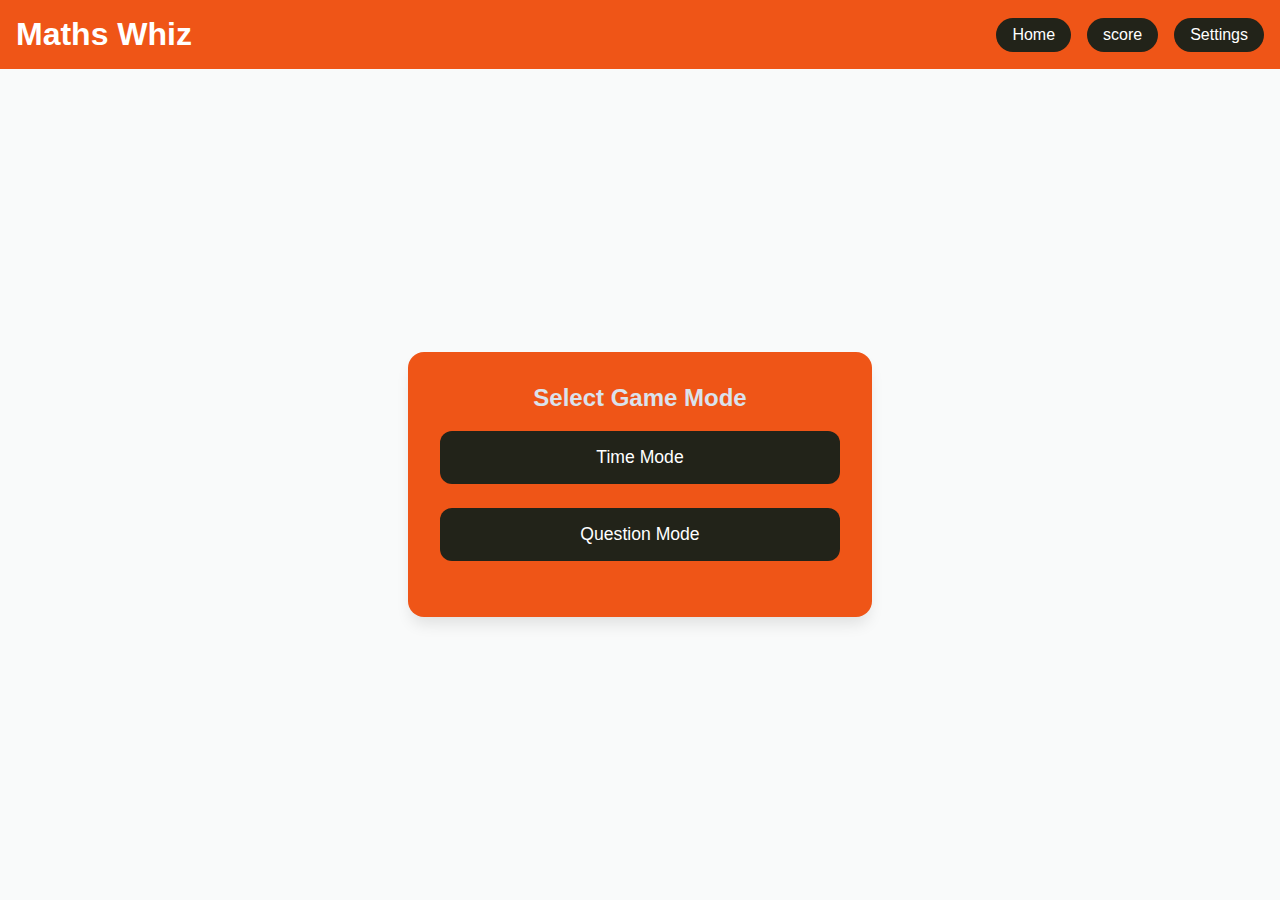
==== index.html @ 756bdee8 "fix the theme issue" ====
<!DOCTYPE html>
<html lang="en">

<head>
    <meta charset="UTF-8">
    <meta name="viewport" content="width=device-width, initial-scale=1.0">
    <title>Maths Whiz</title>
    <script src="https://code.jquery.com/jquery-3.7.1.min.js"
        integrity="sha256-/JqT3SQfawRcv/BIHPThkBvs0OEvtFFmqPF/lYI/Cxo=" crossorigin="anonymous"></script>
    <script type="text/javascript" src="confetti.browser.min.js"></script>
    <script>
        document.addEventListener('DOMContentLoaded', () => {
            const savedTheme = localStorage.getItem('theme');
            if (savedTheme === 'dark') {
                document.body.classList.add('dark-theme');
            } else if (savedTheme === 'light') {
                document.body.classList.add('light-theme');
            }
        });

        toggleTheme()
    </script>




    <style>
        :root {
            /* Default Theme */
            --primary-color: #f9fafa;
            --neutral-color: #ef5517;
            --accent-color: #222319;
        }

        body.dark-theme {
            --primary-color: #1e1e1e;
            --neutral-color: #333333;
            --accent-color: #ff9505;
        }

        body.light-theme {
            --primary-color: #eef5f4;
            --neutral-color: #1b4272;
            --accent-color: #d9206a;
        }

        body {
            font-family: Arial, sans-serif;
            margin: 0;
            padding: 0;
            background-color: var(--primary-color);
            /* color: var(--neutral-color); */
            min-height: 100vh;
            display: flex;
            flex-direction: column;
        }

        header {
            background-color: var(--neutral-color);
            color: white;
            padding: 1rem;
            display: flex;
            justify-content: space-between;
            align-items: center;
        }

        h1 {
            margin: 0;
            font-size: 2rem;
        }

        nav {
            display: flex;
            align-items: center;
        }

        nav a {
            color: white;
            text-decoration: none;
            margin-left: 1rem;
            padding: 0.5rem 1rem;
            border-radius: 9999px;
            transition: background-color 0.3s;
            background-color: var(--accent-color);
        }

        nav a:hover {
            background-color: var(--accent-color);
            opacity: 0.8;
        }

        /* Hide the navigation menu by default for mobile */
        .menu-icon {
            display: none;
            font-size: 2rem;
            cursor: pointer;
        }

        .nav-links {
            display: flex;
        }


        .Qcard {
            background-color: rgb(146, 238, 250);
            padding: 30px;
            border-radius: 8px;
            box-shadow: 0px 4px 8px rgba(0, 0, 0, 0.1);
            text-align: center;
            width: 350px;
            margin-top: 5rem;
        }

        .question {
            font-size: 28px;
            margin-bottom: 20px;
        }

        .options {
            display: flex;
            flex-direction: column;
            gap: 10px;
        }

        .options button {
            padding: 10px;
            font-size: 18px;
            border: 1px solid #ccc;
            border-radius: 5px;
            background-color: #f5f5f5;
            cursor: pointer;
            display: flex;
            padding-left: 28px;
        }

        .options button:hover {
            background-color: #e0e0e0;
        }

        .next-button {
            margin-top: 20px;
            width: 100%;
            padding: 15px;
            font-size: 18px;
            color: white;
            background-color: #007bff;
            /* Blue button */
            border: none;
            border-radius: 5px;
            cursor: pointer;
        }

        .next-button:hover {
            background-color: #0056b3;
        }

        /* Media query for mobile screens */
        @media (max-width: 640px) {
            .nav-links {
                display: none;
                flex-direction: column;
                width: 100%;
            }

            nav a {
                margin: 0;
                padding: 1rem;
                text-align: center;
                width: 100%;
            }

            .menu-icon {
                display: block;
                text-align: center;
                margin-top: 1rem;
            }

            .nav-active {
                display: flex;
            }
        }

        main {
            flex-grow: 1;
            display: flex;
            justify-content: center;
            align-items: center;
            padding: 2rem;
        }

        .card {
            background-color: var(--neutral-color);
            border-radius: 1rem;
            padding: 2rem;
            box-shadow: 0 10px 15px -3px rgba(0, 0, 0, 0.1);
            max-width: 400px;
            width: 100%;
            text-align: center;
        }

        h2 {
            text-align: center;
            color: #dae2ec;
            margin-top: 0;
        }

        .game-mode {
            margin-bottom: 1.5rem;
        }

        .game-mode button {
            display: block;
            width: 100%;
            padding: 1rem;
            border: none;
            border-radius: 0.75rem;
            background-color: var(--accent-color);
            color: white;
            font-size: 1.1rem;
            cursor: pointer;
            transition: background-color 0.3s, transform 0.3s;
        }

        .game-mode button:hover {
            background-color: #2563eb;
            transform: scale(1.05);
        }

        /* Style for the theme switch button */
        .theme-btn {
            margin-top: 1rem;
            padding: 0.75rem 1.5rem;
            background-color: var(--accent-color);
            border: none;
            color: white;
            border-radius: 0.75rem;
            cursor: pointer;
            transition: background-color 0.3s, transform 0.3s;
        }

        .theme-btn:hover {
            background-color: #2563eb;
            transform: scale(1.05);
        }

        .hidden {
            display: none;
        }

        /* result container styles */

        .score-container {
            text-align: center;
            background-color: var(--neutral-color);
            padding: 2rem;
            border-radius: 1rem;
            box-shadow: 0 10px 15px rgba(0, 0, 0, 0.1);
            max-width: 400px;
            width: 100%;
        }

        #resultSection h2 {
            font-size: 1.8rem;
            color: var(--primary-color);
            margin-bottom: 0.5rem;
        }

        #resultSection p {
            color: #e1e8f1;
            margin-bottom: 2rem;
            font-size: 1rem;
        }

        #resultSection .button-container {
            display: flex;
            gap: 1rem;
            justify-content: center;
        }

        #resultSection .button {
            background-color: var(--accent-color);
            color: var(--primary-color);
            border: none;
            padding: 0.75rem 1.5rem;
            border-radius: 0.5rem;
            font-size: 1rem;
            cursor: pointer;
            transition: background-color 0.3s, transform 0.1s;
        }

        #resultSection .button:hover {
            background-color: #f3f4f6;
            transform: scale(1.05);
            color: black;
        }

        @media (max-width: 640px) {

            h2 {
                font-size: 2rem;
            }

            .score-container {
                padding: 1.5rem;
            }

            .button-container {
                flex-direction: column;
                gap: 0.5rem;
            }

            .button {
                padding: 0.75rem 1rem;
                font-size: 1rem;
                width: 100%;
            }
        }

        .correct-icon-container {
            background-color: #05af38;
            border-radius: 9999px;
            margin-right: 0.25rem;
            padding: 0.25rem;
            
        }

        .wrong-icon-container {
            background-color: #ef4444;
            border-radius: 9999px;
            margin-right: 0.25rem;
            padding: 0.25rem;
            

        }

        .wrong-icon-parent-container {
            font-size: 0.875rem;
            /* Small text size equivalent to text-sm */
            color: #6b7280;
            /* Gray shade equivalent to text-gray-500 */
            margin-left: auto;
            /* Automatically pushes the element to the right */
            
        }
        .correct-icon-parent-container{
            font-size: 0.875rem;
            /* Small text size equivalent to text-sm */
            color: #6b7280;
            /* Gray shade equivalent to text-gray-500 */
            margin-left: auto;
            /* Automatically pushes the element to the right */
        }

        .text-white {
            color: white;
        }

        .disabled-wrong-answers {
            opacity: 0.5;
            color: #374151;
        }
    </style>
</head>

<body>
    <header>
        <h1>Maths Whiz</h1>
        <span class="menu-icon" onclick="toggleMenu()">&#9776;</span>
        <nav class="nav-links">
            <a href="index.html">Home</a>
            <a href="score.html">score</a>
            <a href="settings.html">Settings</a>
        </nav>
        <!-- <button class="theme-btn" onclick="toggleTheme()">Switch Theme</button> -->
    </header>

    <main>
        <div id="modeSelectionCard" class="card">
            <h2>Select Game Mode</h2>
            <div class="game-mode">
                <button id="timeModeBtn">Time Mode</button>
            </div>

            <div class="game-mode">
                <button id="questionModeBtn">Question Mode</button>
            </div>
        </div>

        <div id="timeModeOptions" class="card hidden">
            <h2>Select Time</h2>
            <div class="mode-options">
                <div class="game-mode">
                    <button class="time-option">20 sec</button>
                </div>

                <div class="game-mode">
                    <button class="time-option">30 sec</button>
                </div>
                <div class="game-mode">
                    <button class="time-option">60 sec</button>
                </div>
            </div>
        </div>


        <div id="questionModeOptions" class="card hidden">
            <h2>Number Of Questions</h2>
            <div class="mode-options">

                <div class="game-mode">
                    <button class="question-option">10<br>questions</button>
                </div>

                <div class="game-mode">
                    <button class="question-option">20<br>questions</button>
                </div>
                <div class="game-mode">
                    <button class="question-option">30<br>questions</button>
                </div>

            </div>
        </div>

        <div id="qiuzSection" class="hidden">

            <div class="Qcard " id="QCARD">
                <div class="question">3 + 3</div>
                <div class="options" id="options-container">

                </div>

            </div>

            <div id="next-btn-container">
                <button class="next-button " id="nextQuizBtn">Next</button>

            </div>
        </div>


        <div class="score-container hidden" id="resultSection">
            <h2 id="resultHeader">You scored 2</h2>
            <p id="resultMessage">Great job! You're a true expert. Keep up the good work.</p>
            <!-- add vector image -->
            <div class="button-container">
                <button class="button">Retake Quiz</button>
                <button class="button">Home</button>
            </div>
        </div>



    </main>

    <script>
       

        // Toggle the mobile menu
        function toggleMenu() {
            var nav = document.querySelector('.nav-links');
            nav.classList.toggle('nav-active');
        }

        // Function to toggle between themes
        function toggleTheme() {
            // Check if a theme is already set
            const currentTheme = localStorage.getItem('theme') || 'light';

            // Toggle between themes
            if (currentTheme === 'default') {
                document.body.classList.add('dark-theme');
                document.body.classList.remove('light-theme');
                localStorage.setItem('theme', 'dark');
            } else if (currentTheme === 'dark') {
                document.body.classList.add('light-theme');
                document.body.classList.remove('dark-theme');
                localStorage.setItem('theme', 'light');
            } else {
                document.body.classList.remove('dark-theme', 'light-theme');
                localStorage.setItem('theme', 'default');
            }
        }




        // Get buttons and divs for Time and Question modes
        const timeModeBtn = document.getElementById('timeModeBtn');
        const questionModeBtn = document.getElementById('questionModeBtn');
        const timeModeOptions = document.getElementById('timeModeOptions');
        const questionModeOptions = document.getElementById('questionModeOptions');
        const modeSelectionCard = document.getElementById('modeSelectionCard');
        const TimeOptionBtns = document.querySelectorAll(".time-option");
        const QuizOptionBtns = document.querySelectorAll(".question-option");
        const QCARD = document.getElementById('QCARD');




        

        [...TimeOptionBtns].map(timeOptionBtn => {


            timeOptionBtn.addEventListener('click', () => {
                QCARD.style.display = 'block'
                timeModeOptions.style.display = 'none'
            })

        });

       
    </script>

    <script src="index.js"></script>

    <audio id="failSoundClip" src="fail.mp3"></audio>
    <audio id="passSoundClip" src="pass.mp3"></audio>
    <audio id="tadaSoundClip" src="tada.mp3"></audio>
</body>

</html>
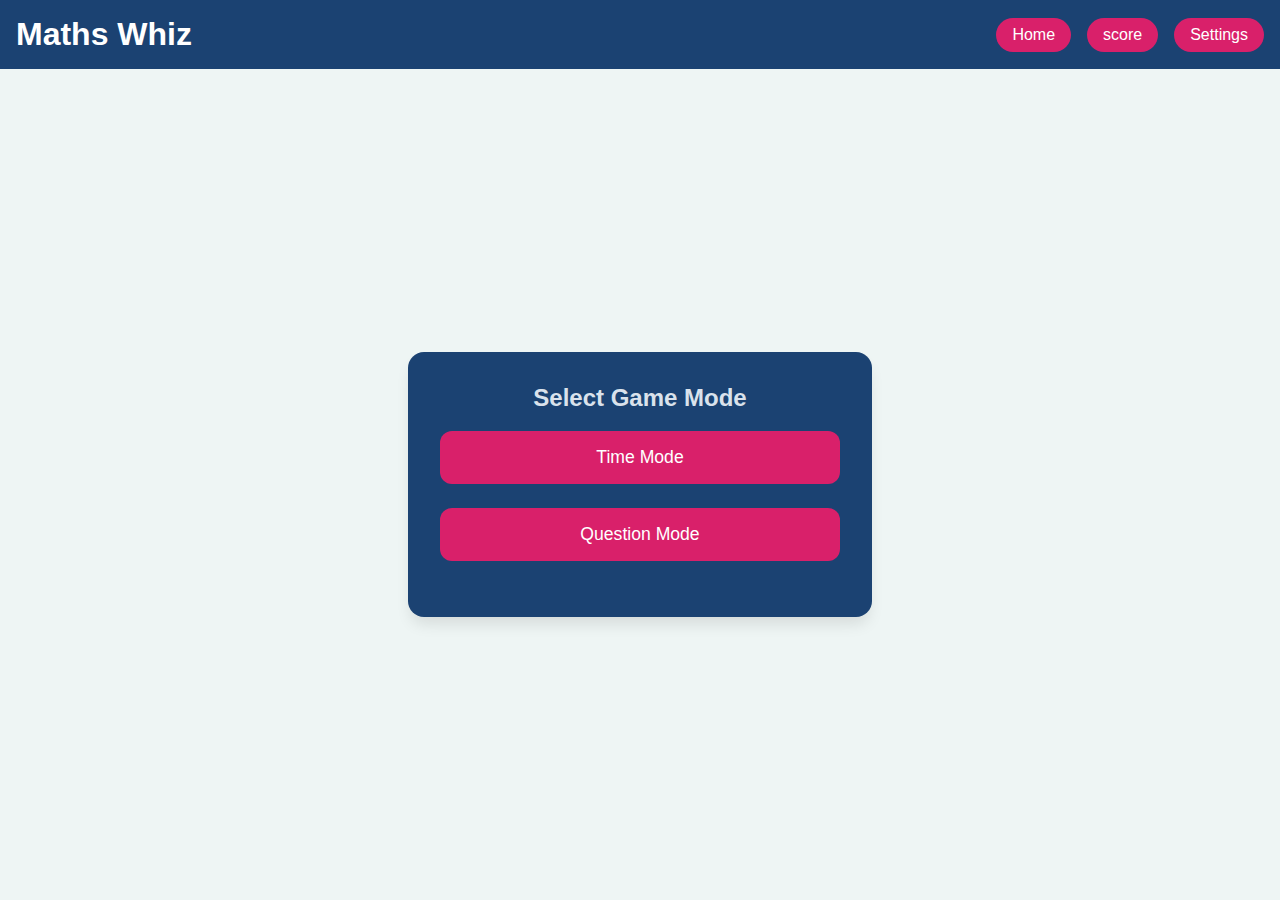
==== commit c78bb972: "fix svg icon font size" ====
--- a/index.html
+++ b/index.html
@@ -18,7 +18,7 @@
             }
         });
 
-        toggleTheme()
+
     </script>
 
 
@@ -27,21 +27,32 @@
     <style>
         :root {
             /* Default Theme */
-            --primary-color: #f9fafa;
-            --neutral-color: #ef5517;
-            --accent-color: #222319;
-        }
-
-        body.dark-theme {
-            --primary-color: #1e1e1e;
-            --neutral-color: #333333;
-            --accent-color: #ff9505;
-        }
-
-        body.light-theme {
             --primary-color: #eef5f4;
             --neutral-color: #1b4272;
             --accent-color: #d9206a;
+
+
+        }
+
+        body.dark-theme {
+            /* --primary-color: #1e1e1e;
+            --neutral-color: #333333;
+            --accent-color: #ff9505; */
+
+            --primary-color: #eef5f4;
+            --neutral-color: #1b4272;
+            --accent-color: #d9206a;
+        }
+
+        body.light-theme {
+
+            --primary-color: #eef5f4;
+            --neutral-color: #1b4272;
+            --accent-color: #d9206a;
+
+            /* --primary-color: #f9fafa;
+            --neutral-color: #ef5517;
+            --accent-color: #222319; */
         }
 
         body {
@@ -321,7 +332,8 @@
             border-radius: 9999px;
             margin-right: 0.25rem;
             padding: 0.25rem;
-            
+            font-size: 0px;
+
         }
 
         .wrong-icon-container {
@@ -329,26 +341,21 @@
             border-radius: 9999px;
             margin-right: 0.25rem;
             padding: 0.25rem;
-            
+            font-size: 0px;
 
         }
 
         .wrong-icon-parent-container {
             font-size: 0.875rem;
-            /* Small text size equivalent to text-sm */
             color: #6b7280;
-            /* Gray shade equivalent to text-gray-500 */
             margin-left: auto;
-            /* Automatically pushes the element to the right */
-            
-        }
-        .correct-icon-parent-container{
+
+        }
+
+        .correct-icon-parent-container {
             font-size: 0.875rem;
-            /* Small text size equivalent to text-sm */
             color: #6b7280;
-            /* Gray shade equivalent to text-gray-500 */
             margin-left: auto;
-            /* Automatically pushes the element to the right */
         }
 
         .text-white {
@@ -363,6 +370,8 @@
 </head>
 
 <body>
+
+
     <header>
         <h1>Maths Whiz</h1>
         <span class="menu-icon" onclick="toggleMenu()">&#9776;</span>
@@ -374,7 +383,10 @@
         <!-- <button class="theme-btn" onclick="toggleTheme()">Switch Theme</button> -->
     </header>
 
+
+
     <main>
+
         <div id="modeSelectionCard" class="card">
             <h2>Select Game Mode</h2>
             <div class="game-mode">
@@ -453,7 +465,8 @@
     </main>
 
     <script>
-       
+        toggleTheme()
+
 
         // Toggle the mobile menu
         function toggleMenu() {
@@ -492,12 +505,10 @@
         const modeSelectionCard = document.getElementById('modeSelectionCard');
         const TimeOptionBtns = document.querySelectorAll(".time-option");
         const QuizOptionBtns = document.querySelectorAll(".question-option");
+
         const QCARD = document.getElementById('QCARD');
 
 
-
-
-        
 
         [...TimeOptionBtns].map(timeOptionBtn => {
 
@@ -509,7 +520,7 @@
 
         });
 
-       
+
     </script>
 
     <script src="index.js"></script>
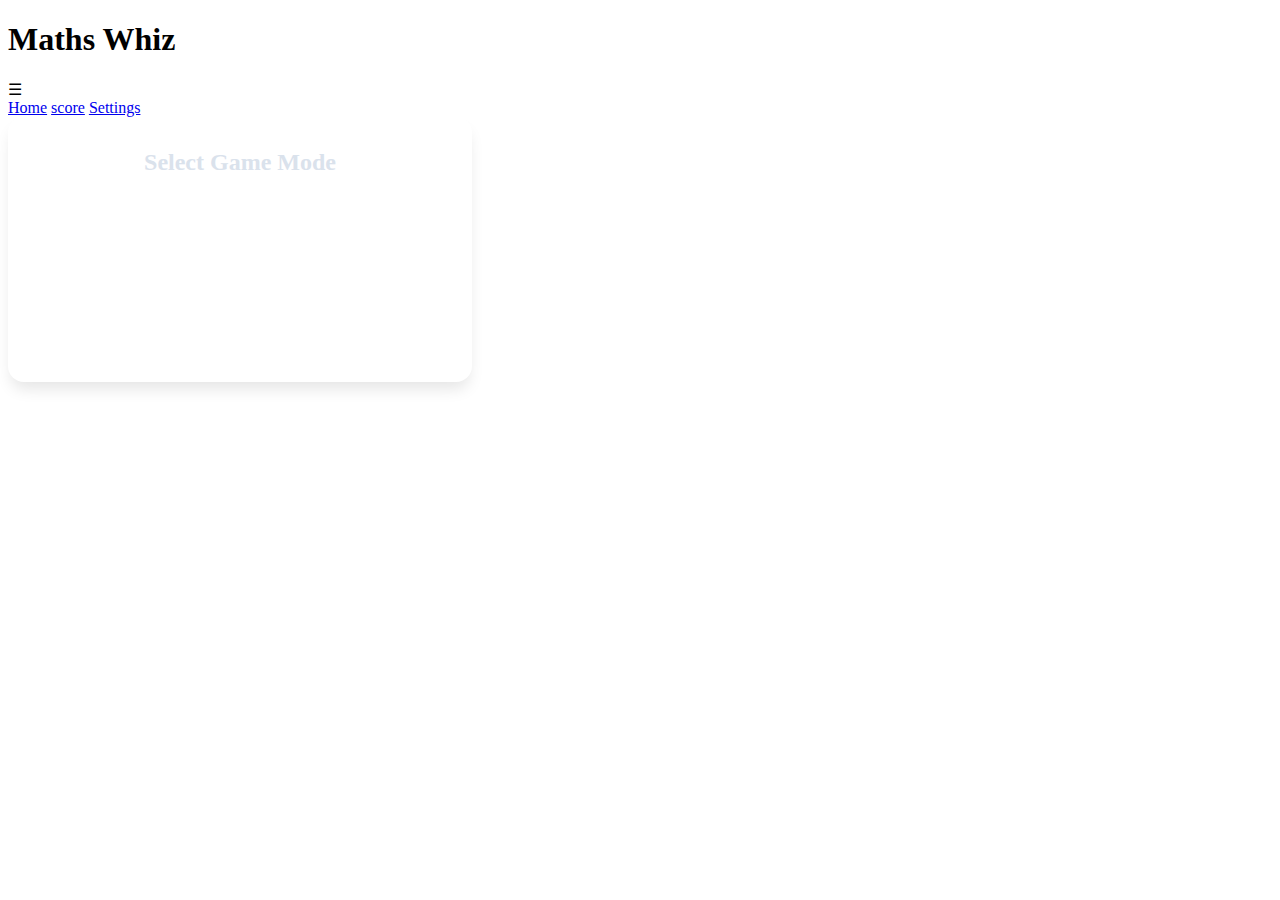
==== commit 7189da7d: "code cleanup" ====
--- a/index.html
+++ b/index.html
@@ -4,113 +4,22 @@
 <head>
     <meta charset="UTF-8">
     <meta name="viewport" content="width=device-width, initial-scale=1.0">
+    
     <title>Maths Whiz</title>
+
+
     <script src="https://code.jquery.com/jquery-3.7.1.min.js"
         integrity="sha256-/JqT3SQfawRcv/BIHPThkBvs0OEvtFFmqPF/lYI/Cxo=" crossorigin="anonymous"></script>
     <script type="text/javascript" src="confetti.browser.min.js"></script>
-    <script>
-        document.addEventListener('DOMContentLoaded', () => {
-            const savedTheme = localStorage.getItem('theme');
-            if (savedTheme === 'dark') {
-                document.body.classList.add('dark-theme');
-            } else if (savedTheme === 'light') {
-                document.body.classList.add('light-theme');
-            }
-        });
-
-
-    </script>
-
-
+
+
+    
+
+    <link rel="stylesheet" href="mainCss.css">
 
 
     <style>
-        :root {
-            /* Default Theme */
-            --primary-color: #eef5f4;
-            --neutral-color: #1b4272;
-            --accent-color: #d9206a;
-
-
-        }
-
-        body.dark-theme {
-            /* --primary-color: #1e1e1e;
-            --neutral-color: #333333;
-            --accent-color: #ff9505; */
-
-            --primary-color: #eef5f4;
-            --neutral-color: #1b4272;
-            --accent-color: #d9206a;
-        }
-
-        body.light-theme {
-
-            --primary-color: #eef5f4;
-            --neutral-color: #1b4272;
-            --accent-color: #d9206a;
-
-            /* --primary-color: #f9fafa;
-            --neutral-color: #ef5517;
-            --accent-color: #222319; */
-        }
-
-        body {
-            font-family: Arial, sans-serif;
-            margin: 0;
-            padding: 0;
-            background-color: var(--primary-color);
-            /* color: var(--neutral-color); */
-            min-height: 100vh;
-            display: flex;
-            flex-direction: column;
-        }
-
-        header {
-            background-color: var(--neutral-color);
-            color: white;
-            padding: 1rem;
-            display: flex;
-            justify-content: space-between;
-            align-items: center;
-        }
-
-        h1 {
-            margin: 0;
-            font-size: 2rem;
-        }
-
-        nav {
-            display: flex;
-            align-items: center;
-        }
-
-        nav a {
-            color: white;
-            text-decoration: none;
-            margin-left: 1rem;
-            padding: 0.5rem 1rem;
-            border-radius: 9999px;
-            transition: background-color 0.3s;
-            background-color: var(--accent-color);
-        }
-
-        nav a:hover {
-            background-color: var(--accent-color);
-            opacity: 0.8;
-        }
-
-        /* Hide the navigation menu by default for mobile */
-        .menu-icon {
-            display: none;
-            font-size: 2rem;
-            cursor: pointer;
-        }
-
-        .nav-links {
-            display: flex;
-        }
-
+      
 
         .Qcard {
             background-color: rgb(146, 238, 250);
@@ -155,6 +64,7 @@
             font-size: 18px;
             color: white;
             background-color: #007bff;
+
             /* Blue button */
             border: none;
             border-radius: 5px;
@@ -191,13 +101,7 @@
             }
         }
 
-        main {
-            flex-grow: 1;
-            display: flex;
-            justify-content: center;
-            align-items: center;
-            padding: 2rem;
-        }
+        
 
         .card {
             background-color: var(--neutral-color);
@@ -332,7 +236,7 @@
             border-radius: 9999px;
             margin-right: 0.25rem;
             padding: 0.25rem;
-            font-size: 0px;
+             font-size: 0px;
 
         }
 
@@ -380,7 +284,7 @@
             <a href="score.html">score</a>
             <a href="settings.html">Settings</a>
         </nav>
-        <!-- <button class="theme-btn" onclick="toggleTheme()">Switch Theme</button> -->
+        
     </header>
 
 
@@ -477,21 +381,11 @@
         // Function to toggle between themes
         function toggleTheme() {
             // Check if a theme is already set
-            const currentTheme = localStorage.getItem('theme') || 'light';
+            const currentTheme = localStorage.getItem('theme') || 'default';
 
             // Toggle between themes
-            if (currentTheme === 'default') {
-                document.body.classList.add('dark-theme');
-                document.body.classList.remove('light-theme');
-                localStorage.setItem('theme', 'dark');
-            } else if (currentTheme === 'dark') {
-                document.body.classList.add('light-theme');
-                document.body.classList.remove('dark-theme');
-                localStorage.setItem('theme', 'light');
-            } else {
-                document.body.classList.remove('dark-theme', 'light-theme');
-                localStorage.setItem('theme', 'default');
-            }
+            document.documentElement.setAttribute('data-theme', currentTheme);
+            
         }
 
 
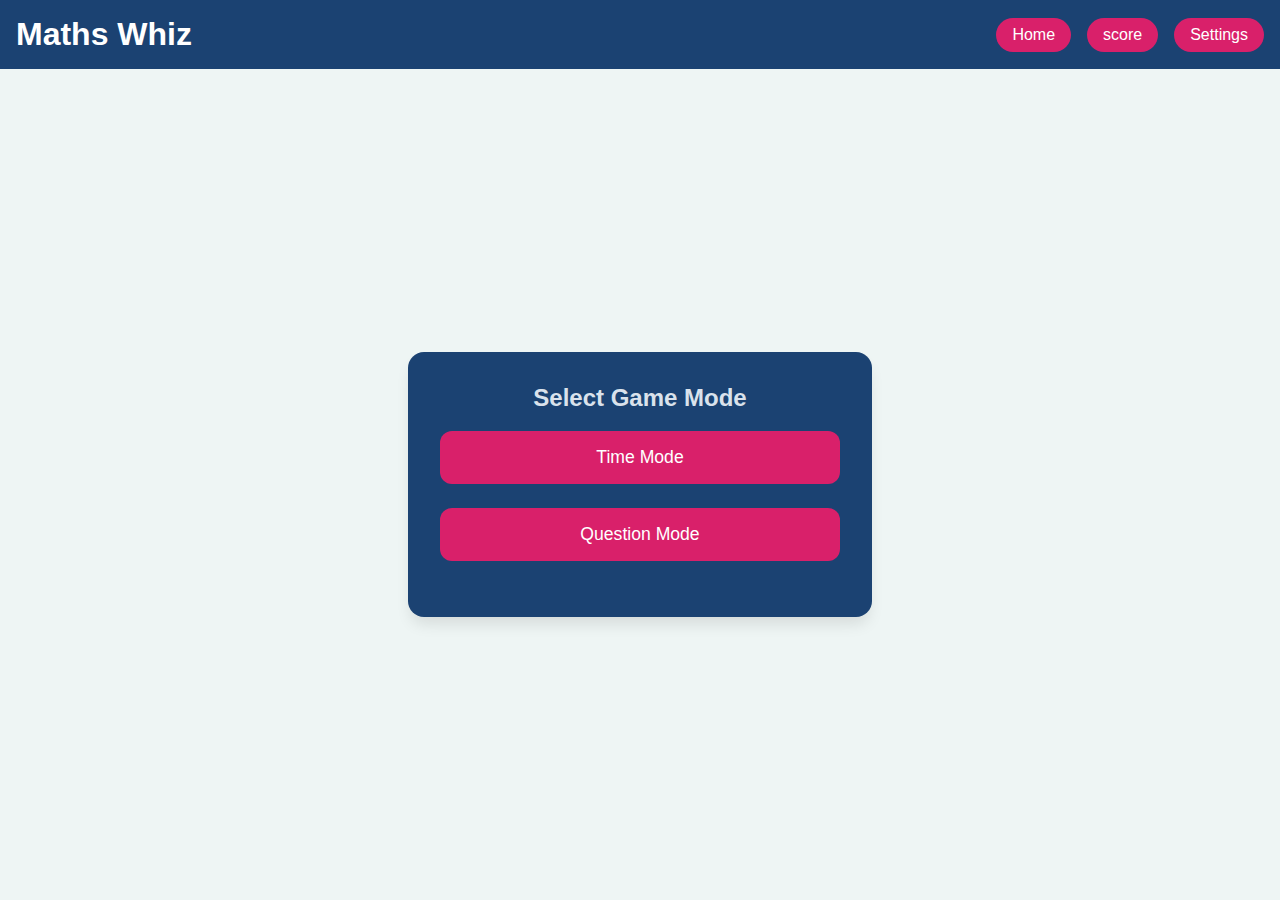
==== commit ccf725fc: "Settings are not getting saved" ====
--- a/index.html
+++ b/index.html
@@ -19,7 +19,81 @@
 
 
     <style>
-      
+        /* :root {
+              --primary-color: #eef5f4; 
+            --neutral-color: #1b4272;
+            --accent-color: #d9206a; 
+
+        }
+
+        body.dark-theme {
+            --primary-color: #eef5f4;
+            --neutral-color: #1b4272;
+            --accent-color: #d9206a;
+        }
+
+        body.light-theme {
+            --primary-color: #eef5f4;
+            --neutral-color: #1b4272;
+            --accent-color: #d9206a;
+        }
+
+        body {
+            font-family: Arial, sans-serif;
+            margin: 0;
+            padding: 0;
+            background-color: var(--primary-color);
+            min-height: 100vh;
+            display: flex;
+            flex-direction: column;
+        }
+
+        header {
+            background-color: var(--neutral-color);
+            color: white;
+            padding: 1rem;
+            display: flex;
+            justify-content: space-between;
+            align-items: center;
+        }
+
+        h1 {
+            margin: 0;
+            font-size: 2rem;
+        }
+
+        nav {
+            display: flex;
+            align-items: center;
+        }
+
+        nav a {
+            color: white;
+            text-decoration: none;
+            margin-left: 1rem;
+            padding: 0.5rem 1rem;
+            border-radius: 9999px;
+            transition: background-color 0.3s;
+            background-color: var(--accent-color);
+        }
+
+        nav a:hover {
+            background-color: var(--accent-color);
+            opacity: 0.8;
+        }
+
+        .nav-links {
+            display: flex;
+        }
+
+        main {
+            flex-grow: 1;
+            display: flex;
+            justify-content: center;
+            align-items: center;
+            padding: 2rem;
+        } */
+
 
         .Qcard {
             background-color: rgb(146, 238, 250);
--- a/mainCss.css
+++ b/mainCss.css
@@ -0,0 +1,110 @@
+:root {
+    /* Default Theme */
+      --primary-color: #eef5f4; 
+    --neutral-color: #1b4272;
+    --accent-color: #d9206a; 
+
+}
+
+[data-theme="light"] {
+    --primary-color: #f9fafa;
+    --neutral-color: #ef5517;
+    --accent-color: #222319;
+}
+
+[data-theme="dark"] {
+    --primary-color: #1e1e1e;
+    --neutral-color: #333333;
+    --accent-color: #ff9505;
+}
+
+[data-theme="default"] {
+    --primary-color: #eef5f4; 
+    --neutral-color: #1b4272;
+    --accent-color: #d9206a; 
+}
+
+body.dark-theme {
+    /* --primary-color: #1e1e1e;
+    --neutral-color: #333333;
+    --accent-color: #ff9505;
+
+    --primary-color: #eef5f4;
+    --neutral-color: #1b4272;
+    --accent-color: #d9206a; */
+}
+
+body.light-theme {
+
+    /* --primary-color: #eef5f4;
+    --neutral-color: #1b4272;
+    --accent-color: #d9206a;
+
+    --primary-color: #f9fafa;
+    --neutral-color: #ef5517;
+    --accent-color: #222319; */
+}
+
+body {
+    font-family: Arial, sans-serif;
+    margin: 0;
+    padding: 0;
+    background-color: var(--primary-color);
+    min-height: 100vh;
+    display: flex;
+    flex-direction: column;
+}
+
+header {
+    background-color: var(--neutral-color);
+    color: white;
+    padding: 1rem;
+    display: flex;
+    justify-content: space-between;
+    align-items: center;
+}
+
+h1 {
+    margin: 0;
+    font-size: 2rem;
+}
+
+nav {
+    display: flex;
+    align-items: center;
+}
+
+nav a {
+    color: white;
+    text-decoration: none;
+    margin-left: 1rem;
+    padding: 0.5rem 1rem;
+    border-radius: 9999px;
+    transition: background-color 0.3s;
+    background-color: var(--accent-color);
+}
+
+nav a:hover {
+    background-color: var(--accent-color);
+    opacity: 0.8;
+}
+
+/* Hide the navigation menu by default for mobile */
+.menu-icon {
+    display: none;
+    font-size: 2rem;
+    cursor: pointer;
+}
+
+.nav-links {
+    display: flex;
+}
+
+
+main {
+    flex-grow: 1;
+    display: flex;
+    justify-content: center;
+    align-items: center;
+    padding: 2rem;
+}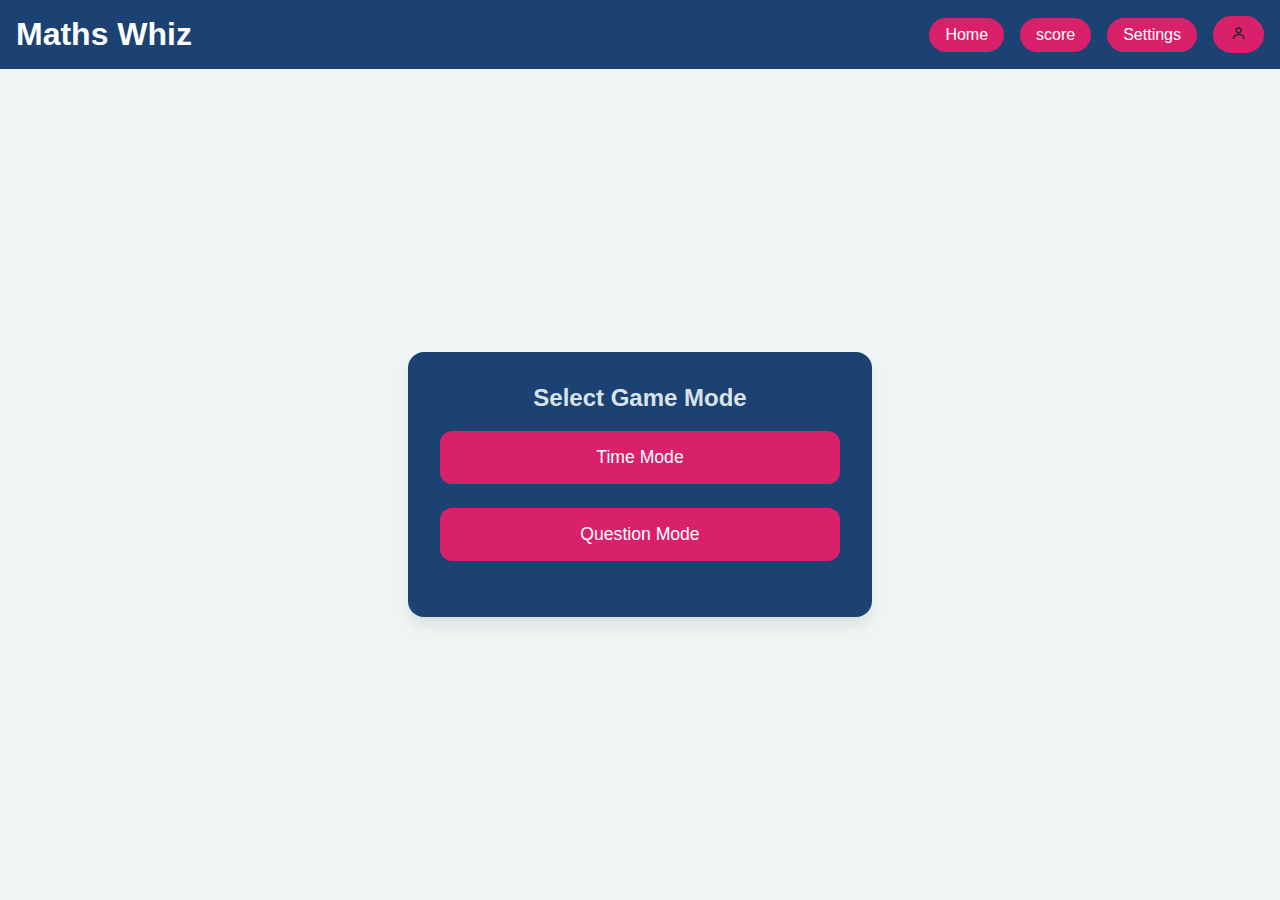
==== commit 1219076f: "make all pages mobile responsive" ====
--- a/index.html
+++ b/index.html
@@ -11,6 +11,7 @@
     <script src="https://code.jquery.com/jquery-3.7.1.min.js"
         integrity="sha256-/JqT3SQfawRcv/BIHPThkBvs0OEvtFFmqPF/lYI/Cxo=" crossorigin="anonymous"></script>
     <script type="text/javascript" src="confetti.browser.min.js"></script>
+    <link href='https://unpkg.com/boxicons@2.1.4/css/boxicons.min.css' rel='stylesheet'>
 
 
     
@@ -19,81 +20,7 @@
 
 
     <style>
-        /* :root {
-              --primary-color: #eef5f4; 
-            --neutral-color: #1b4272;
-            --accent-color: #d9206a; 
-
-        }
-
-        body.dark-theme {
-            --primary-color: #eef5f4;
-            --neutral-color: #1b4272;
-            --accent-color: #d9206a;
-        }
-
-        body.light-theme {
-            --primary-color: #eef5f4;
-            --neutral-color: #1b4272;
-            --accent-color: #d9206a;
-        }
-
-        body {
-            font-family: Arial, sans-serif;
-            margin: 0;
-            padding: 0;
-            background-color: var(--primary-color);
-            min-height: 100vh;
-            display: flex;
-            flex-direction: column;
-        }
-
-        header {
-            background-color: var(--neutral-color);
-            color: white;
-            padding: 1rem;
-            display: flex;
-            justify-content: space-between;
-            align-items: center;
-        }
-
-        h1 {
-            margin: 0;
-            font-size: 2rem;
-        }
-
-        nav {
-            display: flex;
-            align-items: center;
-        }
-
-        nav a {
-            color: white;
-            text-decoration: none;
-            margin-left: 1rem;
-            padding: 0.5rem 1rem;
-            border-radius: 9999px;
-            transition: background-color 0.3s;
-            background-color: var(--accent-color);
-        }
-
-        nav a:hover {
-            background-color: var(--accent-color);
-            opacity: 0.8;
-        }
-
-        .nav-links {
-            display: flex;
-        }
-
-        main {
-            flex-grow: 1;
-            display: flex;
-            justify-content: center;
-            align-items: center;
-            padding: 2rem;
-        } */
-
+      
 
         .Qcard {
             background-color: rgb(146, 238, 250);
@@ -151,17 +78,17 @@
 
         /* Media query for mobile screens */
         @media (max-width: 640px) {
-            .nav-links {
-                display: none;
+            header {
                 flex-direction: column;
-                width: 100%;
+                text-align: center;
+            }
+
+            nav {
+                margin-top: 1rem;
             }
 
             nav a {
-                margin: 0;
-                padding: 1rem;
-                text-align: center;
-                width: 100%;
+                margin: 0.5rem;
             }
 
             .menu-icon {
@@ -173,6 +100,14 @@
             .nav-active {
                 display: flex;
             }
+
+            .Qcard {
+            
+            width: 80%;
+            margin: 1%;
+        }
+
+        
         }
 
         
@@ -352,11 +287,23 @@
 
     <header>
         <h1>Maths Whiz</h1>
-        <span class="menu-icon" onclick="toggleMenu()">&#9776;</span>
+       
         <nav class="nav-links">
             <a href="index.html">Home</a>
             <a href="score.html">score</a>
             <a href="settings.html">Settings</a>
+            <div>
+                <button id="user-menu-button">
+                    <i class='bx bx-user'></i>
+                </button>
+
+                <div id="user-selection-menu" class="hidden absolute right-0 z-10 mt-2 w-48 origin-top-right rounded-md bg-white py-1 shadow-lg ring-1 ring-black ring-opacity-5 focus:outline-none" role="menu" aria-orientation="vertical" aria-labelledby="user-menu-button" tabindex="-1">
+                    <!-- Active: "bg-gray-100", Not Active: "" -->
+                    <a href="#" class="block px-4 py-2 text-sm text-gray-700" role="menuitem" tabindex="-1" id="user-menu-item-0">Your Profile</a>
+                    <a href="#" class="block px-4 py-2 text-sm text-gray-700" role="menuitem" tabindex="-1" id="user-menu-item-1">Settings</a>
+                    <a href="#" class="block px-4 py-2 text-sm text-gray-700" role="menuitem" tabindex="-1" id="user-menu-item-2">Sign out</a>
+                </div>
+            </div>
         </nav>
         
     </header>
@@ -434,7 +381,7 @@
             <!-- add vector image -->
             <div class="button-container">
                 <button class="button">Retake Quiz</button>
-                <button class="button">Home</button>
+                <button class="button" id="homeButton">Home</button>
             </div>
         </div>
 
@@ -443,15 +390,7 @@
     </main>
 
     <script>
-        toggleTheme()
-
-
-        // Toggle the mobile menu
-        function toggleMenu() {
-            var nav = document.querySelector('.nav-links');
-            nav.classList.toggle('nav-active');
-        }
-
+      
         // Function to toggle between themes
         function toggleTheme() {
             // Check if a theme is already set
--- a/mainCss.css
+++ b/mainCss.css
@@ -24,26 +24,6 @@
     --accent-color: #d9206a; 
 }
 
-body.dark-theme {
-    /* --primary-color: #1e1e1e;
-    --neutral-color: #333333;
-    --accent-color: #ff9505;
-
-    --primary-color: #eef5f4;
-    --neutral-color: #1b4272;
-    --accent-color: #d9206a; */
-}
-
-body.light-theme {
-
-    /* --primary-color: #eef5f4;
-    --neutral-color: #1b4272;
-    --accent-color: #d9206a;
-
-    --primary-color: #f9fafa;
-    --neutral-color: #ef5517;
-    --accent-color: #222319; */
-}
 
 body {
     font-family: Arial, sans-serif;
@@ -107,4 +87,21 @@
     justify-content: center;
     align-items: center;
     padding: 2rem;
-}+}
+
+#user-menu-button{
+    color: black;
+    text-decoration: none;
+    margin-left: 1rem;
+    padding: 0.5rem 1rem;
+    border-radius: 9999px;
+    border: 2px solid var(--accent-color);
+    transition: background-color 0.3s;
+    background-color: var(--accent-color);
+}
+
+
+#user-menu-button i{ 
+    font-size: 15px;
+    color: #222319;
+}
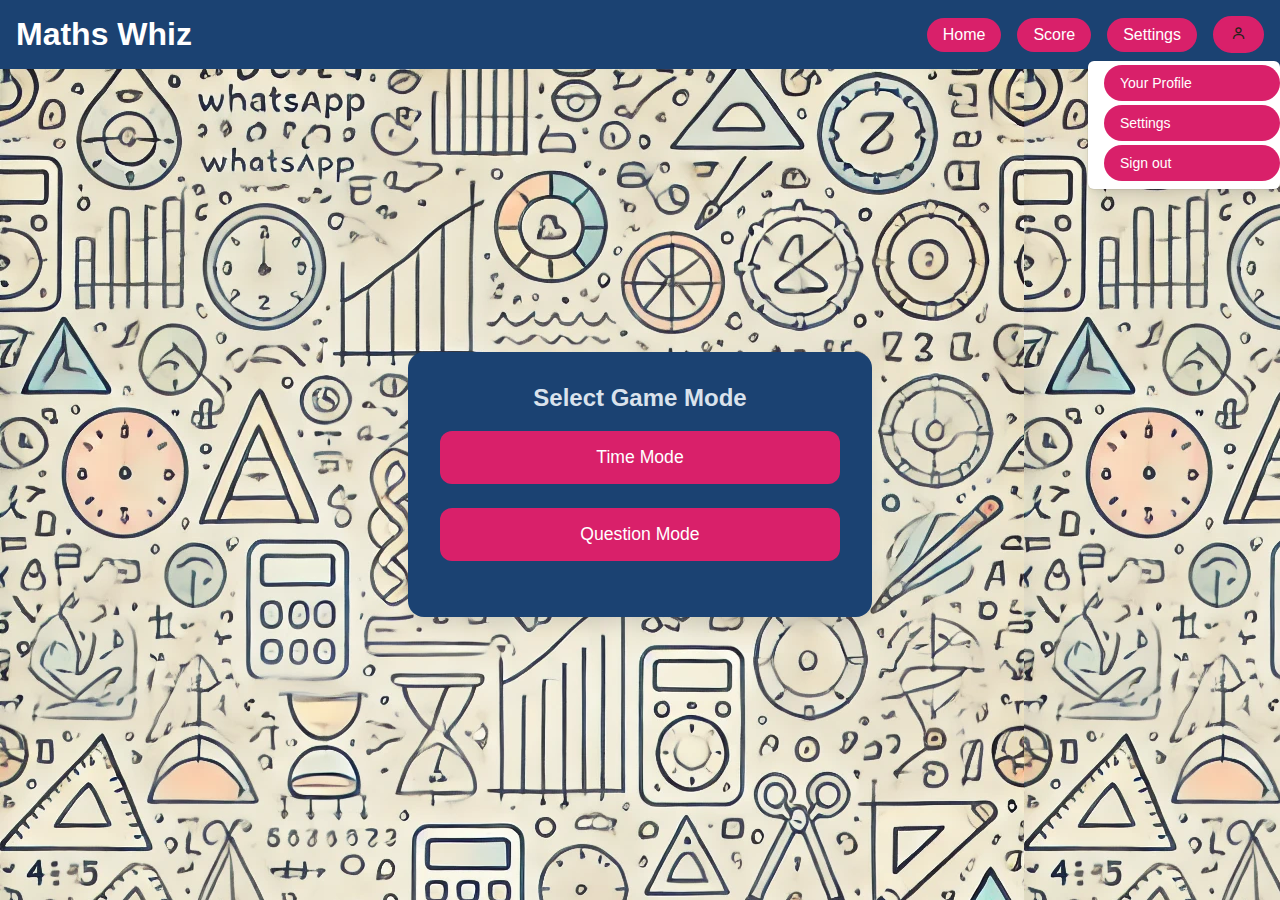
==== commit bf3f22e9: "fix add user feature" ====
--- a/index.html
+++ b/index.html
@@ -4,7 +4,7 @@
 <head>
     <meta charset="UTF-8">
     <meta name="viewport" content="width=device-width, initial-scale=1.0">
-    
+
     <title>Maths Whiz</title>
 
 
@@ -14,14 +14,12 @@
     <link href='https://unpkg.com/boxicons@2.1.4/css/boxicons.min.css' rel='stylesheet'>
 
 
-    
+
 
     <link rel="stylesheet" href="mainCss.css">
 
 
     <style>
-      
-
         .Qcard {
             background-color: rgb(146, 238, 250);
             padding: 30px;
@@ -102,15 +100,15 @@
             }
 
             .Qcard {
-            
-            width: 80%;
-            margin: 1%;
-        }
-
-        
-        }
-
-        
+
+                width: 80%;
+                margin: 1%;
+            }
+
+
+        }
+
+
 
         .card {
             background-color: var(--neutral-color);
@@ -245,7 +243,7 @@
             border-radius: 9999px;
             margin-right: 0.25rem;
             padding: 0.25rem;
-             font-size: 0px;
+            font-size: 0px;
 
         }
 
@@ -279,6 +277,38 @@
             opacity: 0.5;
             color: #374151;
         }
+
+
+        #user-selection-menu {
+            position: absolute;
+            right: 0;
+
+            z-index: 10;
+            margin-top: 0.5rem;
+            width: 12rem;
+            transform-origin: top right;
+            border-radius: 0.375rem;
+            background-color: white;
+            padding-top: 0.25rem;
+            padding-bottom: 0.25rem;
+            box-shadow:
+                0 10px 15px -3px rgba(0, 0, 0, 0.1),
+                0 4px 6px -2px rgba(0, 0, 0, 0.05),
+                0 0 0 1px rgba(0, 0, 0, 0.05);
+            outline: none;
+        }
+
+        #user-selection-menu > a {
+            display: block;
+            padding-left: 1rem;
+            padding-right: 1rem;
+            padding-top: 0.5rem;
+            padding-bottom: 0.5rem;
+            font-size: 0.875rem;
+            line-height: 1.25rem;
+           margin-bottom: 4px;
+           color: white;
+        }
     </style>
 </head>
 
@@ -287,25 +317,30 @@
 
     <header>
         <h1>Maths Whiz</h1>
-       
+
         <nav class="nav-links">
             <a href="index.html">Home</a>
-            <a href="score.html">score</a>
+            <a href="score.html">Score</a>
             <a href="settings.html">Settings</a>
             <div>
                 <button id="user-menu-button">
                     <i class='bx bx-user'></i>
                 </button>
 
-                <div id="user-selection-menu" class="hidden absolute right-0 z-10 mt-2 w-48 origin-top-right rounded-md bg-white py-1 shadow-lg ring-1 ring-black ring-opacity-5 focus:outline-none" role="menu" aria-orientation="vertical" aria-labelledby="user-menu-button" tabindex="-1">
+                <div id="user-selection-menu"
+                   
+                    role="menu" aria-orientation="vertical" aria-labelledby="user-menu-button" tabindex="-1">
                     <!-- Active: "bg-gray-100", Not Active: "" -->
-                    <a href="#" class="block px-4 py-2 text-sm text-gray-700" role="menuitem" tabindex="-1" id="user-menu-item-0">Your Profile</a>
-                    <a href="#" class="block px-4 py-2 text-sm text-gray-700" role="menuitem" tabindex="-1" id="user-menu-item-1">Settings</a>
-                    <a href="#" class="block px-4 py-2 text-sm text-gray-700" role="menuitem" tabindex="-1" id="user-menu-item-2">Sign out</a>
+                    <a href="#" role="menuitem" tabindex="-1"
+                        id="user-menu-item-0">Your Profile</a>
+                    <a href="#" role="menuitem" tabindex="-1"
+                        id="user-menu-item-1">Settings</a>
+                    <a href="#"  role="menuitem" tabindex="-1"
+                        id="user-menu-item-2">Sign out</a>
                 </div>
             </div>
         </nav>
-        
+
     </header>
 
 
@@ -380,7 +415,7 @@
             <p id="resultMessage">Great job! You're a true expert. Keep up the good work.</p>
             <!-- add vector image -->
             <div class="button-container">
-                <button class="button">Retake Quiz</button>
+                <button class="button" id="retakeBtn">Retake Quiz</button>
                 <button class="button" id="homeButton">Home</button>
             </div>
         </div>
@@ -390,7 +425,7 @@
     </main>
 
     <script>
-      
+
         // Function to toggle between themes
         function toggleTheme() {
             // Check if a theme is already set
@@ -398,7 +433,7 @@
 
             // Toggle between themes
             document.documentElement.setAttribute('data-theme', currentTheme);
-            
+
         }
 
 
--- a/mainCss.css
+++ b/mainCss.css
@@ -87,6 +87,7 @@
     justify-content: center;
     align-items: center;
     padding: 2rem;
+    background-image: url(img/lbg.webp);
 }
 
 #user-menu-button{
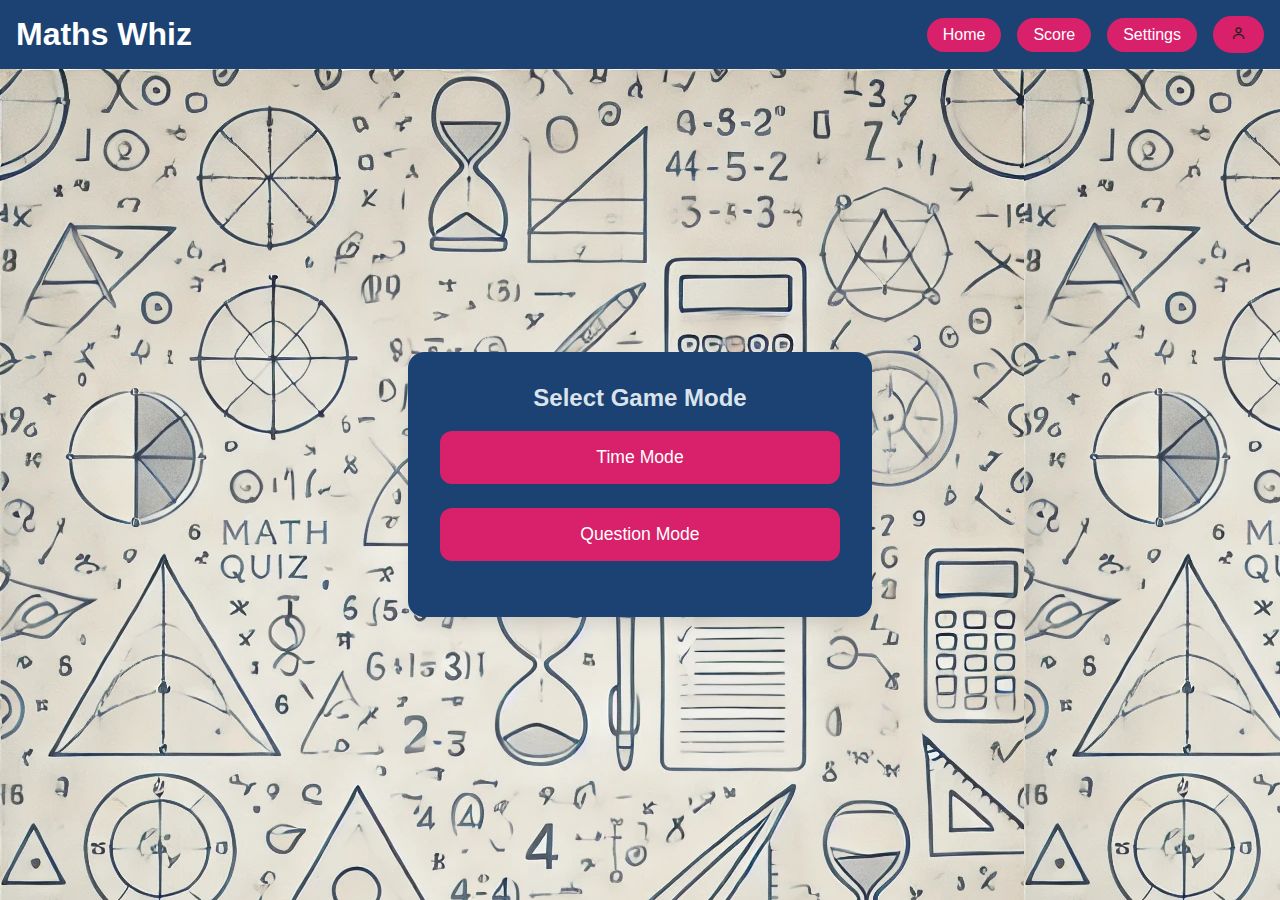
==== commit a7132ece: "change bg image" ====
--- a/index.html
+++ b/index.html
@@ -64,7 +64,7 @@
             color: white;
             background-color: #007bff;
 
-            /* Blue button */
+          
             border: none;
             border-radius: 5px;
             cursor: pointer;
@@ -327,7 +327,7 @@
                     <i class='bx bx-user'></i>
                 </button>
 
-                <div id="user-selection-menu"
+                <div id="user-selection-menu" class="hidden"
                    
                     role="menu" aria-orientation="vertical" aria-labelledby="user-menu-button" tabindex="-1">
                     <!-- Active: "bg-gray-100", Not Active: "" -->
--- a/mainCss.css
+++ b/mainCss.css
@@ -87,7 +87,7 @@
     justify-content: center;
     align-items: center;
     padding: 2rem;
-    background-image: url(img/lbg.webp);
+    background-image: url(img/bg1.webp);
 }
 
 #user-menu-button{
